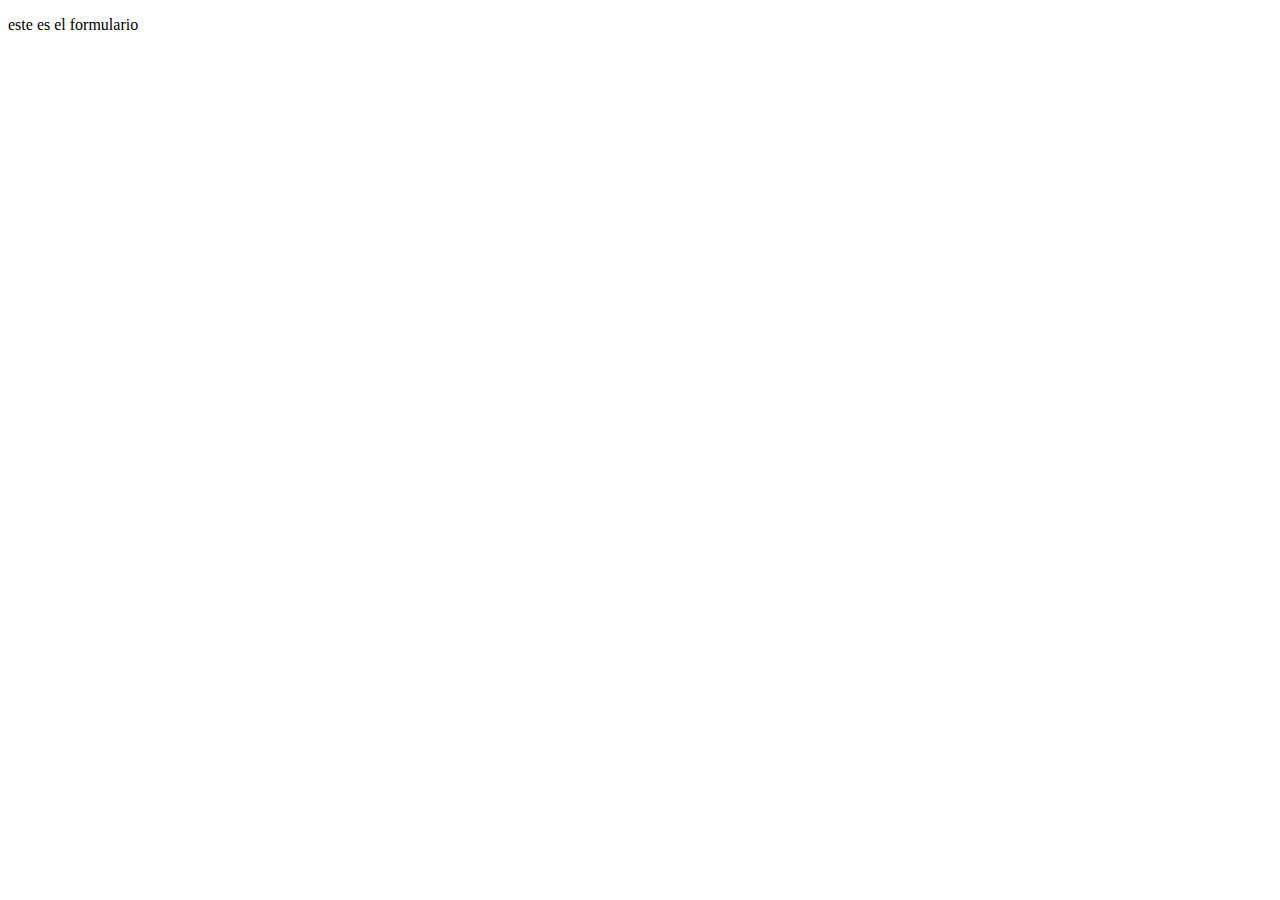
==== formulario.html @ b17ed2da "subiendo lo que llevo del ejercicio" ====
<!DOCTYPE html>
<html lang="en">
<head>
    <meta charset="UTF-8">
    <meta http-equiv="X-UA-Compatible" content="IE=edge">
    <meta name="viewport" content="width=device-width, initial-scale=1.0">
    <title>Document</title>
</head>
<body>
    <p>este es el formulario </p>
</body>
</html>
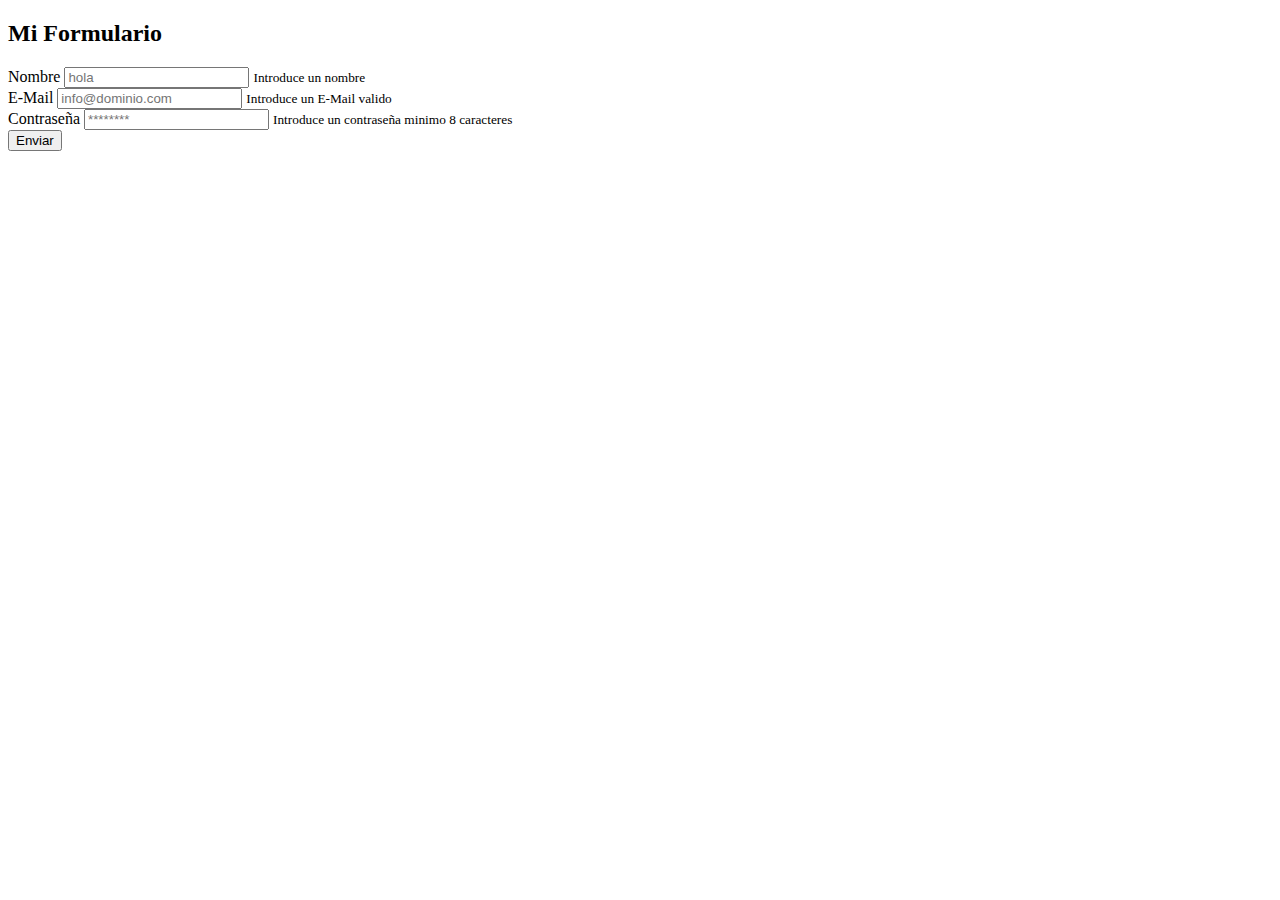
==== commit a437fabc: "agregue el html del formulario" ====
--- a/formulario.html
+++ b/formulario.html
@@ -4,9 +4,36 @@
     <meta charset="UTF-8">
     <meta http-equiv="X-UA-Compatible" content="IE=edge">
     <meta name="viewport" content="width=device-width, initial-scale=1.0">
-    <title>Document</title>
+    <link rel="stylesheet" href="formulario.css">
+    <title>Formulario</title>
 </head>
 <body>
-    <p>este es el formulario </p>
+    <section class="seccion-registro" >
+        <div class="formulario">
+            <div class="cabecera-formulario">
+                <h2>Mi Formulario</h2>
+            </div>
+            <form action="" id="usu-form" class="form">
+                <div class="caja form-error">
+                    <label for="nombre">Nombre</label>
+                    <input type="text" name="nombre" id="nombre" placeholder="hola">
+                    <small class="texto-error">Introduce un nombre</small>
+                </div>
+                <div class="caja">
+                    <label for="email">E-Mail</label>
+                    <input type="email" name="email" id="email" placeholder="info@dominio.com">
+                    <small class="texto-error">Introduce un E-Mail valido</small>
+                </div>
+                <div class="caja">
+                    <label for="password">Contraseña</label>
+                    <input type="password" name="password" id="password" placeholder="********">
+                    <small class="texto-error">Introduce un contraseña minimo 8 caracteres</small>
+                </div>
+                <button type="submit" id="boton" disable>Enviar</button>
+            </form>
+        </div>
+    </section>
+
+    <script ></script>
 </body>
 </html>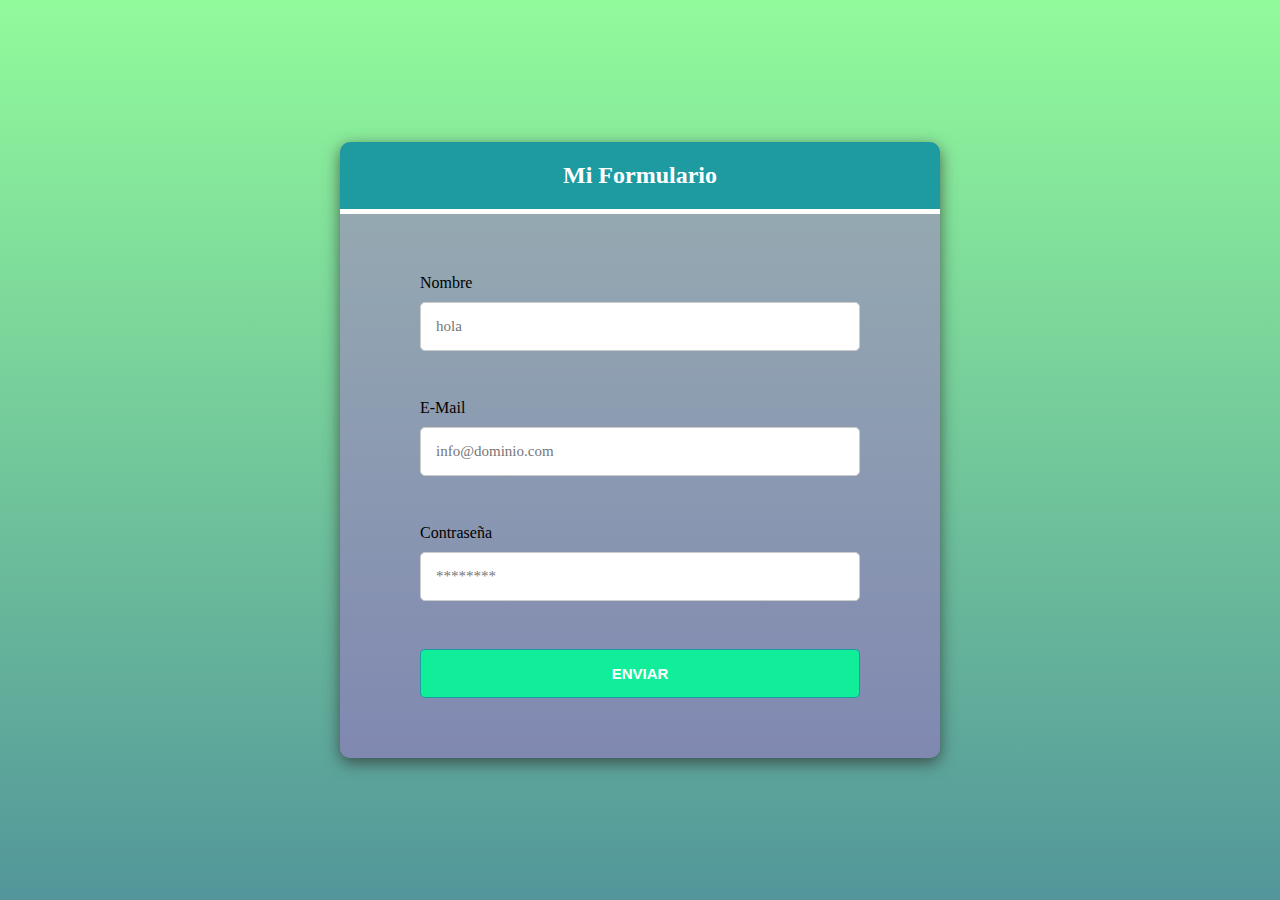
==== commit 0ae3a59d: "subiendo el scss del formulario" ====
--- a/formulario.html
+++ b/formulario.html
@@ -4,7 +4,7 @@
     <meta charset="UTF-8">
     <meta http-equiv="X-UA-Compatible" content="IE=edge">
     <meta name="viewport" content="width=device-width, initial-scale=1.0">
-    <link rel="stylesheet" href="formulario.css">
+    <link rel="stylesheet" href="./css/formulario.css">
     <title>Formulario</title>
 </head>
 <body>
--- a/css/formulario.css
+++ b/css/formulario.css
@@ -0,0 +1,96 @@
+* {
+  margin: 0;
+  padding: 0;
+  box-sizing: border-box;
+}
+
+body {
+  height: 100vh;
+}
+
+.seccion-registro {
+  background-image: linear-gradient(to bottom, rgba(46, 247, 63, 0.52), rgba(19, 111, 117, 0.73)), url(https://img2.freepng.es/20180720/pjj/kisspng-javascript-logo-html-clip-art-javascript-logo-5b5188b16dbcd8.5939232615320700654495.jpg);
+  background-size: cover;
+  background-repeat: no-repeat;
+  min-height: 100%;
+  display: flex;
+  align-items: center;
+  justify-content: center;
+}
+
+.formulario {
+  width: 600px;
+  max-width: 100%;
+  background: rgba(170, 102, 204, 0.4666666667);
+  border-radius: 10px;
+  overflow: hidden;
+  box-shadow: 0px 5px 16px 0 rgba(50, 50, 50, 0.75);
+}
+
+.cabecera-formulario {
+  background: #1e9ba1;
+  padding: 20px 40px;
+  text-align: center;
+  color: #fff;
+  border-bottom: 5px solid #fff;
+}
+
+.form {
+  padding: 60px 80px;
+}
+
+.caja {
+  padding-bottom: 20px;
+  margin-bottom: 10px;
+}
+
+.caja input {
+  display: block;
+  width: 100%;
+  font-family: inherit;
+  border: 1px solid #ccc;
+  border-radius: 5px;
+  padding: 15px;
+  font-size: 15px;
+  margin-top: 10px;
+}
+
+.caja input:focus {
+  outline-color: #1e9;
+}
+
+.caja .texto-error {
+  color: red;
+  visibility: hidden;
+}
+
+.form button {
+  display: block;
+  width: 100%;
+  padding: 15px;
+  background: #1e9;
+  border: 1px solid #1e9ba3;
+  border-radius: 5px;
+  color: #fff;
+  font-weight: bold;
+  font-size: 15px;
+  text-transform: uppercase;
+}
+
+.form button:disabled {
+  background: #82a0a2;
+  border: 1px solid #82a0a2;
+  color: lightgray;
+}
+
+.caja .form-error input {
+  border-bottom: 2px solid red;
+}
+
+.caja .form-error .texto-error {
+  visibility: visible;
+}
+
+.caja .form-success input {
+  border-bottom: 2px solid #000;
+}/*# sourceMappingURL=formulario.css.map */